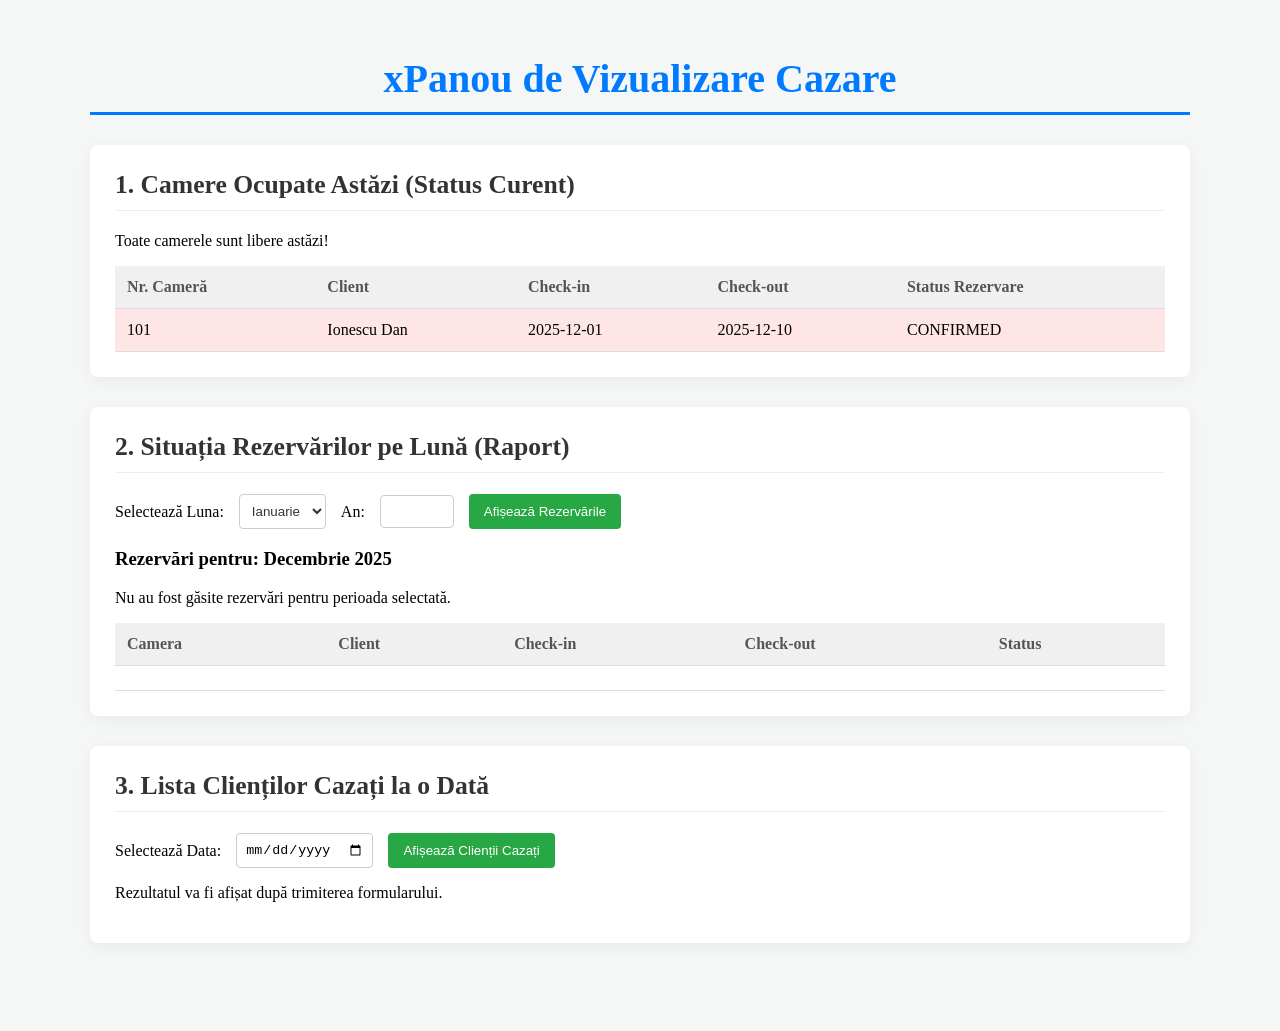
==== src/main/resources/templates/vizualizare/statusCazare.html @ 21c132f7 "update project" ====
<!DOCTYPE html>
<html lang="ro" xmlns:th="http://www.thymeleaf.org">
<head>
    <meta charset="UTF-8">
    <title>Status Cazare & Rapoarte</title>
    <link rel="stylesheet" th:href="@{/css/form.css}">
    <style>
        body { padding-top: 20px; padding-bottom: 50px; background-color: #f4f7f6; }
        h1 { color: #007bff; text-align: center; margin-bottom: 30px; font-size: 2.5em; border-bottom: 3px solid #007bff; padding-bottom: 10px; }
        .container { max-width: 1100px; margin: 0 auto; }
        .report-section {
            background: white;
            padding: 25px;
            margin-bottom: 30px;
            border-radius: 8px;
            box-shadow: 0 4px 15px rgba(0, 0, 0, 0.05);
        }
        .report-section h2 {
            color: #333;
            font-size: 1.6em;
            margin-top: 0;
            padding-bottom: 10px;
            border-bottom: 1px solid #eee;
        }
        select,
        select option {
            color: #333 !important;
            background-color: white !important;
        }
        table { width: 100%; border-collapse: collapse; margin-top: 15px; }
        th, td { padding: 12px; text-align: left; border-bottom: 1px solid #ddd; }
        th { background-color: #f0f0f0; color: #555; }
        .occupied-row { background-color: #ffe6e6; } /* Roșu pal pentru camere ocupate */
        .search-form { display: flex; gap: 15px; align-items: center; margin-bottom: 15px; }
        .search-form input, .search-form select { padding: 8px; border: 1px solid #ccc; border-radius: 4px; }
        .search-form button { background-color: #28a745; color: white; padding: 10px 15px; border: none; border-radius: 4px; cursor: pointer; }
    </style>
</head>
<body>
<div class="container">
    <h1>xPanou de Vizualizare Cazare</h1>

    <div class="report-section">
        <h2>1. Camere Ocupate Astăzi (Status Curent)</h2>
        <p th:if="${ocupariAzi.isEmpty()}" class="info-message">Toate camerele sunt libere astăzi!</p>
        <table th:unless="${ocupariAzi.isEmpty()}">
            <thead>
            <tr>
                <th>Nr. Cameră</th>
                <th>Client</th>
                <th>Check-in</th>
                <th>Check-out</th>
                <th>Status Rezervare</th>
            </tr>
            </thead>
            <tbody>
            <tr th:each="rezervare : ${ocupariAzi}" class="occupied-row">
                <td th:text="${rezervare.camera.numarCamera}">101</td>
                <td th:text="|${rezervare.client.nume} ${rezervare.client.prenume}|">Ionescu Dan</td>
                <td th:text="${rezervare.dataCheckin}">2025-12-01</td>
                <td th:text="${rezervare.dataCheckout}">2025-12-10</td>
                <td th:text="${rezervare.status}">CONFIRMED</td>
            </tr>
            </tbody>
        </table>
    </div>

    <div class="report-section">
        <h2>2. Situația Rezervărilor pe Lună (Raport)</h2>

        <form th:action="@{/camere/raport_lunar}" method="get" class="search-form">
            <label for="luna">Selectează Luna:</label>
            <select id="luna" name="luna">
                <option th:each="entry : ${numeLuniMap}"
                        th:value="${entry.key}"
                        th:text="${entry.value}"
                        th:selected="${entry.key == lunaCurenta}">
                    Ianuarie
                </option>
            </select>

            <label for="an">An:</label>
            <input type="number" id="an" name="an" th:value="${anCurent}" min="2024" max="2030" required/>

            <button type="submit">Afișează Rezervările</button>
        </form>

        <h3 th:if="${!rezervariLunare.isEmpty()}"
            th:text="|Rezervări pentru: ${numeLunaCurenta} ${anCurent}|">
            Rezervări pentru: Decembrie 2025
        </h3>

        <p th:if="${rezervariLunare.isEmpty()}" class="info-message">Nu au fost găsite rezervări pentru perioada selectată.</p>

        <table th:unless="${rezervariLunare.isEmpty()}">
            <thead>
            <tr>
                <th>Camera</th>
                <th>Client</th>
                <th>Check-in</th>
                <th>Check-out</th>
                <th>Status</th>
            </tr>
            </thead>
            <tbody>
            <tr th:each="rezervare : ${rezervariLunare}">
                <td th:text="${rezervare.camera.numarCamera}"></td>
                <td th:text="|${rezervare.client.nume} ${rezervare.client.prenume}|"></td>
                <td th:text="${rezervare.dataCheckin}"></td>
                <td th:text="${rezervare.dataCheckout}"></td>
                <td th:text="${rezervare.status}"></td>
            </tr>
            </tbody>
        </table>
    </div>

    <div class="report-section">
        <h2>3. Lista Clienților Cazați la o Dată</h2>

        <form th:action="@{/camere/clienti_la_data}" method="get" class="search-form">
            <label for="dataClient">Selectează Data:</label>
            <input type="date" id="dataClient" name="data" required/>
            <button type="submit">Afișează Clienții Cazați</button>
        </form>

        <p>Rezultatul va fi afișat după trimiterea formularului.</p>
    </div>

</div>
</body>
</html>
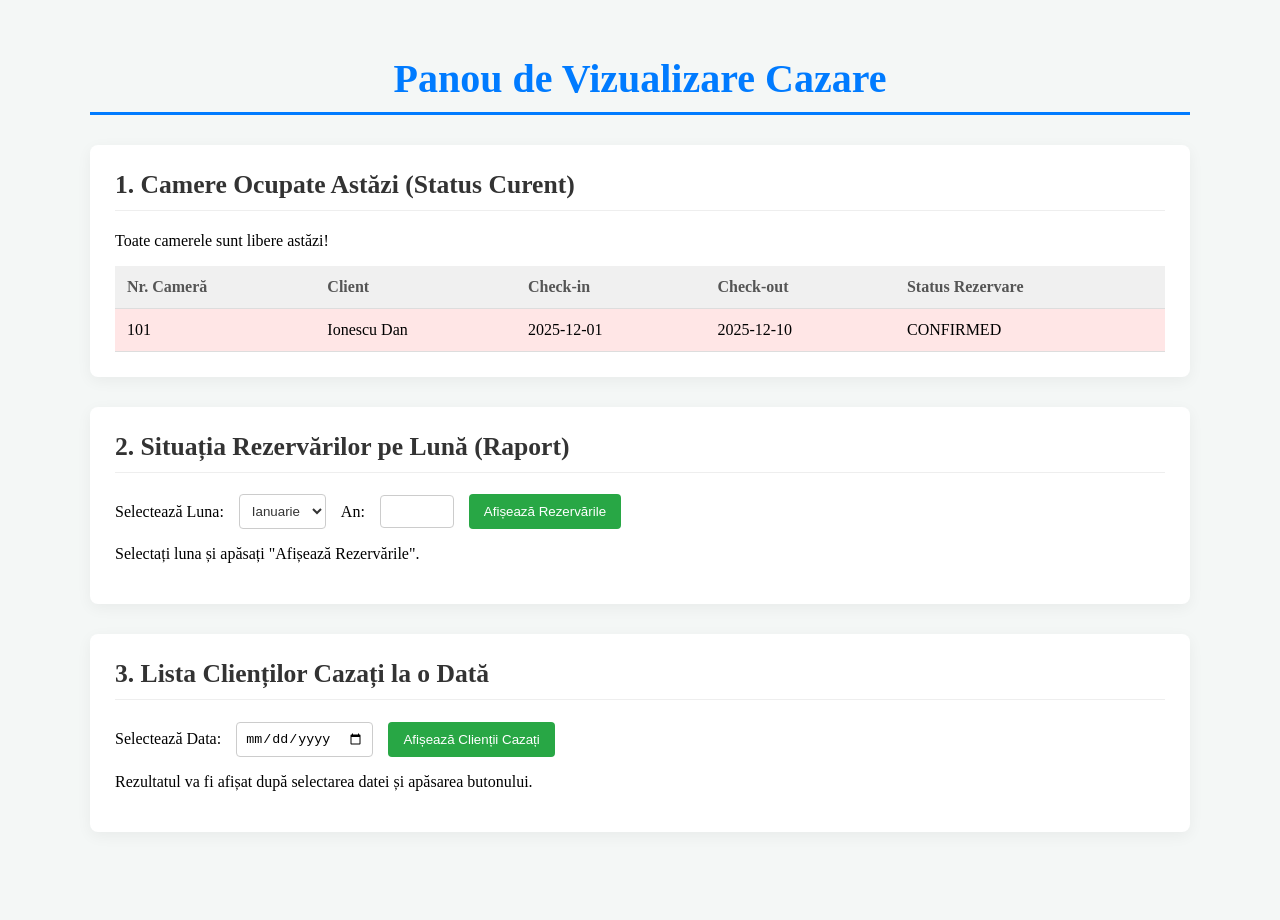
==== commit 2bc520a0: "Afisare clienti" ====
--- a/src/main/resources/templates/vizualizare/statusCazare.html
+++ b/src/main/resources/templates/vizualizare/statusCazare.html
@@ -4,6 +4,7 @@
     <meta charset="UTF-8">
     <title>Status Cazare & Rapoarte</title>
     <link rel="stylesheet" th:href="@{/css/form.css}">
+    <script th:src="@{/js/raportRezervari.js}"></script>
     <style>
         body { padding-top: 20px; padding-bottom: 50px; background-color: #f4f7f6; }
         h1 { color: #007bff; text-align: center; margin-bottom: 30px; font-size: 2.5em; border-bottom: 3px solid #007bff; padding-bottom: 10px; }
@@ -38,7 +39,7 @@
 </head>
 <body>
 <div class="container">
-    <h1>xPanou de Vizualizare Cazare</h1>
+    <h1>Panou de Vizualizare Cazare</h1>
 
     <div class="report-section">
         <h2>1. Camere Ocupate Astăzi (Status Curent)</h2>
@@ -68,62 +69,40 @@
     <div class="report-section">
         <h2>2. Situația Rezervărilor pe Lună (Raport)</h2>
 
-        <form th:action="@{/camere/raport_lunar}" method="get" class="search-form">
+        <form id="raportLunarForm" class="search-form" onsubmit="return false;">
             <label for="luna">Selectează Luna:</label>
             <select id="luna" name="luna">
                 <option th:each="entry : ${numeLuniMap}"
                         th:value="${entry.key}"
                         th:text="${entry.value}"
-                        th:selected="${entry.key == lunaCurenta}">
-                    Ianuarie
+                        th:selected="${entry.key == lunaCurenta}">Ianuarie
                 </option>
             </select>
 
             <label for="an">An:</label>
             <input type="number" id="an" name="an" th:value="${anCurent}" min="2024" max="2030" required/>
 
-            <button type="submit">Afișează Rezervările</button>
+            <button type="button" id="afiseazaRezervariBtn">Afișează Rezervările</button>
         </form>
 
-        <h3 th:if="${!rezervariLunare.isEmpty()}"
-            th:text="|Rezervări pentru: ${numeLunaCurenta} ${anCurent}|">
-            Rezervări pentru: Decembrie 2025
-        </h3>
+        <div id="tabelaRezervariContainer">
+            <p>Selectați luna și apăsați "Afișează Rezervările".</p>
+        </div>
 
-        <p th:if="${rezervariLunare.isEmpty()}" class="info-message">Nu au fost găsite rezervări pentru perioada selectată.</p>
-
-        <table th:unless="${rezervariLunare.isEmpty()}">
-            <thead>
-            <tr>
-                <th>Camera</th>
-                <th>Client</th>
-                <th>Check-in</th>
-                <th>Check-out</th>
-                <th>Status</th>
-            </tr>
-            </thead>
-            <tbody>
-            <tr th:each="rezervare : ${rezervariLunare}">
-                <td th:text="${rezervare.camera.numarCamera}"></td>
-                <td th:text="|${rezervare.client.nume} ${rezervare.client.prenume}|"></td>
-                <td th:text="${rezervare.dataCheckin}"></td>
-                <td th:text="${rezervare.dataCheckout}"></td>
-                <td th:text="${rezervare.status}"></td>
-            </tr>
-            </tbody>
-        </table>
     </div>
 
     <div class="report-section">
         <h2>3. Lista Clienților Cazați la o Dată</h2>
 
-        <form th:action="@{/camere/clienti_la_data}" method="get" class="search-form">
+        <form id="raportClientiForm" class="search-form" onsubmit="return false;">
             <label for="dataClient">Selectează Data:</label>
-            <input type="date" id="dataClient" name="data" required/>
-            <button type="submit">Afișează Clienții Cazați</button>
+            <input type="date" id="dataClientInput" name="data" required/>
+            <button type="button" id="afiseazaClientiBtn">Afișează Clienții Cazați</button>
         </form>
 
-        <p>Rezultatul va fi afișat după trimiterea formularului.</p>
+        <div id="tabelaClientiContainer">
+            <p>Rezultatul va fi afișat după selectarea datei și apăsarea butonului.</p>
+        </div>
     </div>
 
 </div>
